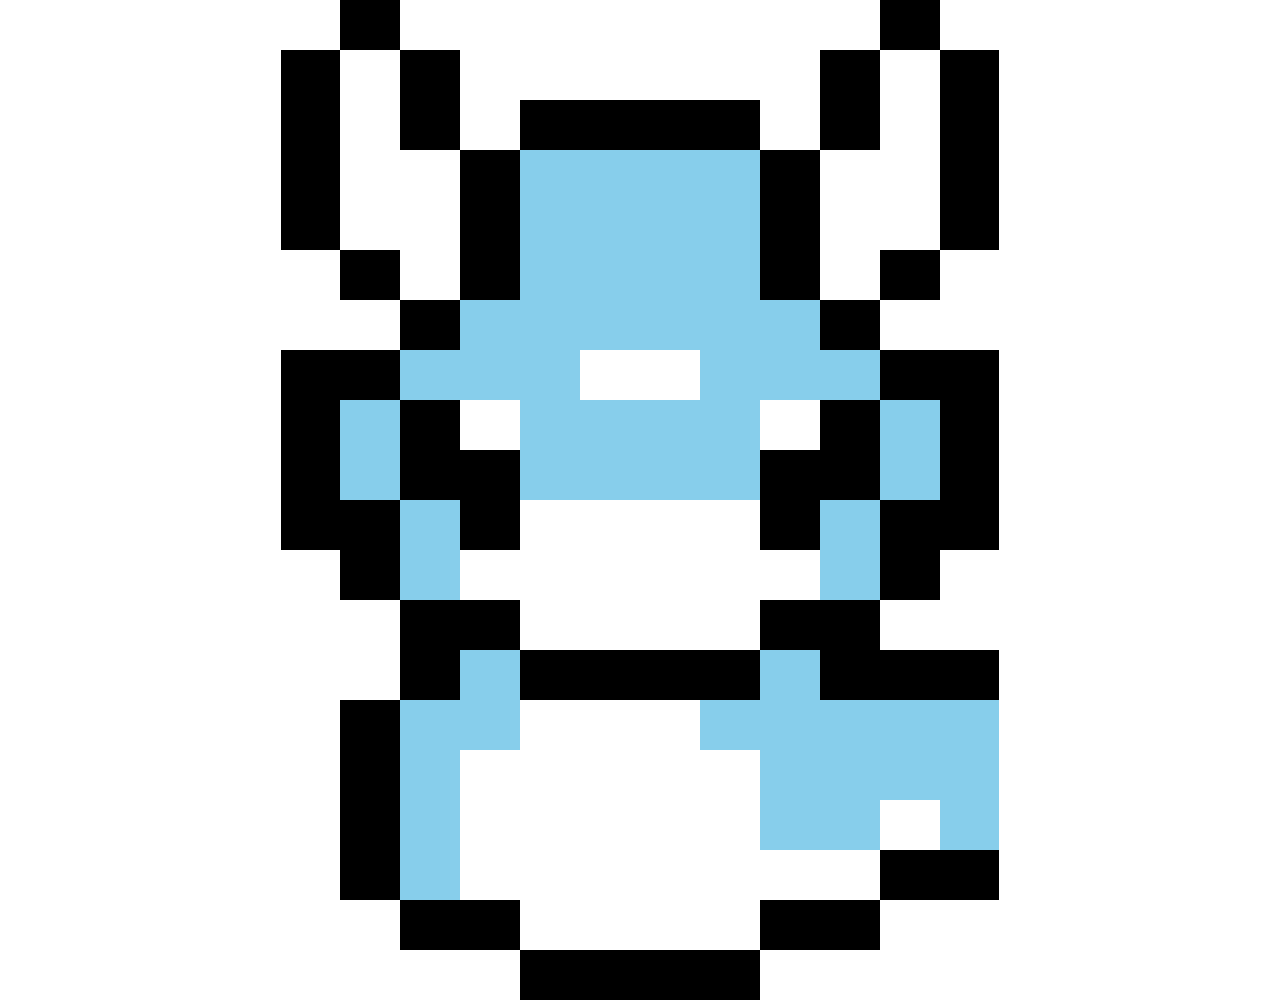
==== bonus/index.html @ 511b1cdf "finished project and added favicon" ====
<!DOCTYPE html>
<html lang="en">
<head>
    <meta charset="UTF-8">
    <meta http-equiv="X-UA-Compatible" content="IE=edge">
    <meta name="viewport" content="width=device-width, initial-scale=1.0">
    <title>Dratini Pixel Art</title>
    <link rel="shortcut icon" href="../bonus/favicon.ico" type="image/x-icon">
    <link rel="icon" href="../bonus/favicon.ico" type="image/x-icon">
    <link rel="stylesheet" href="../bonus/css/12bool.css">
    <link rel="stylesheet" href="../bonus/css/main.css">
</head>
<body>
    <div class="container">
        <div class="row">
            <div class="offset-1"></div>
            <div class="col-1">
                <div class="box black"></div>
            </div>
            <div class="offset-8"></div>
            <div class="col-1">
                <div class="box black"></div>
            </div>
        </div>
        <div class="row">
            <div class="col-1">
                <div class="box black"></div>
            </div>
            <div class="offset-1"></div>
            <div class="col-1">
                <div class="box black"></div>
            </div>
            <div class="offset-6"></div>
            <div class="col-1">
                <div class="box black"></div>
            </div>
            <div class="offset-1"></div>
            <div class="col-1">
                <div class="box black"></div>
            </div>
        </div>
        <div class="row">
            <div class="col-1">
                <div class="box black"></div>
            </div>
            <div class="offset-1"></div>
            <div class="col-1">
                <div class="box black"></div>
            </div>
            <div class="offset-1"></div>
            <div class="col-4">
                <div class="box black"></div>
            </div>
            <div class="offset-1"></div>
            <div class="col-1">
                <div class="box black"></div>
            </div>
            <div class="offset-1"></div>
            <div class="col-1">
                <div class="box black"></div>
            </div>
        </div>
        <div class="row">
            <div class="col-1">
                <div class="box black"></div>
            </div>
            <div class="offset-2"></div>
            <div class="col-1">
                <div class="box black"></div>
            </div>
            <div class="col-4">
                <div class="box blue">
                </div>
            </div>
            <div class="col-1">
                <div class="box black"></div>
            </div>
            <div class="offset-2"></div>
            <div class="col-1">
                <div class="box black"></div>
            </div>
        </div>
        <div class="row">
            <div class="col-1">
                <div class="box black"></div>
            </div>
            <div class="offset-2"></div>
            <div class="col-1">
                <div class="box black"></div>
            </div>
            <div class="col-4">
                <div class="box blue"></div>
            </div>
            <div class="col-1">
                <div class="box black"></div>
            </div>
            <div class="offset-2"></div>
            <div class="col-1">
                <div class="box black"></div>
            </div>
        </div>
        <div class="row">
           <div class="offset-1"></div>
           <div class="col-1">
               <div class="box black"></div>
            </div>
            <div class="offset-1"></div>
            <div class="col-1">
                <div class="box black"></div>
            </div>
            <div class="col-4">
                <div class="box blue"></div>
            </div>
            <div class="col-1">
                <div class="box black"></div>
            </div>
            <div class="offset-1"></div>
            <div class="col-1">
                <div class="box black"></div>
            </div>
            <div class="offset-1"></div>
        </div>
        <div class="row">
            <div class="offset-2"></div>
            <div class="col-1">
                <div class="box black"></div>
            </div>
            <div class="col-6">
                <div class="box blue"></div>
            </div>
            <div class="col-1">
                <div class="box black"></div>
            </div>
            <div class="offset-2"></div>
        </div>
        <div class="row">
            <div class="col-2">
                <div class="box black"></div>
            </div>
            <div class="col-3">
                <div class="box blue"></div>
            </div>
            <div class="offset-2"></div>
            <div class="col-3">
                <div class="box blue"></div>
            </div>
            <div class="col-2">
                <div class="box black"></div>
            </div>
        </div>
        <div class="row">
            <div class="col-1">
                <div class="box black"></div>
            </div>
            <div class="col-1">
                <div class="box blue"></div>
            </div>
            <div class="col-1">
                <div class="box black"></div>
            </div>
            <div class="offset-1"></div>
            <div class="col-4">
                <div class="box blue"></div>
            </div>
            <div class="offset-1"></div>
            <div class="col-1">
                <div class="box black"></div>
            </div>
            <div class="col-1">
                <div class="box blue"></div>
            </div>
            <div class="col-1">
                <div class="box black"></div>
            </div>
        </div>
        <div class="row">
            <div class="col-1">
                <div class="box black"></div>
            </div>
            <div class="col-1">
                <div class="box blue"></div>
            </div>
            <div class="col-2">
                <div class="box black"></div>
            </div>
            <div class="col-4">
                <div class="box blue"></div>
            </div>
            <div class="col-2">
                <div class="box black"></div>
            </div>
            <div class="col-1">
                <div class="box blue"></div>
            </div>
            <div class="col-1">
                <div class="box black"></div>
            </div>
        </div>
        <div class="row">
            <div class="col-2">
                <div class="box black"></div>
            </div>
            <div class="col-1">
                <div class="box blue"></div>
            </div>
            <div class="col-1">
                <div class="box black"></div>
            </div>
            <div class="offset-4"></div>
            <div class="col-1">
                <div class="box black"></div>
            </div>
            <div class="col-1">
                <div class="box blue"></div>
            </div>
            <div class="col-2">
                <div class="box black"></div>
            </div>
        </div>
        <div class="row">
            <div class="offset-1"></div>
            <div class="col-1">
                <div class="box black"></div>
            </div>
            <div class="col-1">
                <div class="box blue"></div>
            </div>
            <div class="offset-6"></div>
            <div class="col-1">
                <div class="box blue"></div>
            </div>
            <div class="col-1">
                <div class="box black"></div>
            </div>
            <div class="offset-1"></div>
        </div>
        <div class="row">
            <div class="offset-2"></div>
            <div class="col-2">
                <div class="box black"></div>
            </div>
            <div class="offset-4"></div>
            <div class="col-2">
                <div class="box black"></div>
            </div>
            <div class="offset-2"></div>
        </div>
        <div class="row">
            <div class="offset-2"></div>
            <div class="col-1">
                <div class="box black"></div>
            </div>
            <div class="col-1">
                <div class="box blue"></div>
            </div>
            <div class="col-4">
                <div class="box black"></div>
            </div>
            <div class="col-1">
                <div class="box blue"></div>
            </div>
            <div class="col-3">
                <div class="box black"></div>
            </div>
        </div>
        <div class="row">
            <div class="offset-1"></div>
            <div class="col-1">
                <div class="box black"></div>
            </div>
            <div class="col-2">
                <div class="box blue"></div>
            </div>
            <div class="offset-3"></div>
            <div class="col-5">
                <div class="box blue"></div>
            </div>
        </div>
        <div class="row">
            <div class="offset-1"></div>
            <div class="col-1">
                <div class="box black"></div>
            </div>
            <div class="col-1">
                <div class="box blue"></div>
            </div>
            <div class="offset-5"></div>
            <div class="col-4">
                <div class="box blue"></div>
            </div>
        </div>
        <div class="row">
            <div class="offset-1"></div>
            <div class="col-1">
                <div class="box black"></div>
            </div>
            <div class="col-1">
                <div class="box blue"></div>
            </div>
            <div class="offset-5"></div>
            <div class="col-2">
                <div class="box blue"></div>
            </div>
            <div class="offset-1"></div>
            <div class="col-1">
                <div class="box blue"></div>
            </div>
        </div>
        <div class="row">
            <div class="offset-1"></div>
            <div class="col-1">
                <div class="box black"></div>
            </div>
            <div class="col-1">
                <div class="box blue"></div>
            </div>
            <div class="offset-7"></div>
            <div class="col-2">
                <div class="box black"></div>
            </div>
        </div>
        <div class="row">
            <div class="offset-2"></div>
            <div class="col-2">
                <div class="box black"></div>
            </div>
            <div class="offset-4"></div>
            <div class="col-2">
                <div class="box black"></div>
            </div>
        </div>
        <div class="row">
            <div class="offset-4"></div>
            <div class="col-4">
                <div class="box black"></div>
            </div>
        </div>
    </div>
</body>
</html>
---- bonus/css/12bool.css ----
*{
    padding: 0;
    margin: 0;
    box-sizing: border-box;
}

/* CONTAINER */
.container{
    max-width: 1170px;
    margin: 0 auto;
}

/* ROW */
.row{
    display: flex;
    flex-direction: row;
    flex-wrap: wrap;
}

/* COLUMNS */
[class*="col-"] {
    flex: 0 0 auto;
}

[class*="col-"].padding-0 {
    padding-left: 0;
    padding-right: 0;
}


/* COLUMN */
.col-12{
    width: 100%;
}
.col-11{
    width: calc((100% / 12) * 11);
}
.col-10{
    width: calc((100% / 12) * 10);
}
.col-9{
    width: calc((100% / 12) * 9);
}
.col-8{
    width: calc((100% / 12) * 8);
}
.col-7{
    width: calc((100% / 12) * 7);
}
.col-6{
    width: 50%;
}
.col-5{
    width: calc((100% / 12) * 5);
}
.col-4{
    width: calc(100% / 3);
}
.col-3{
    width: calc(100% / 4);
}
.col-2{
    width: calc((100% / 12) * 2);
}
.col-1{
    width: calc(100% / 12);
}


/* OFFSET */
.offset-12{
    width: 100%;
}
.offset-11{
    margin-left: calc((100% / 12) * 11);
}
.offset-10{
    margin-left: calc((100% / 12) * 10);
}
.offset-9{
    margin-left: calc((100% / 12) * 9);
}
.offset-8{
    margin-left: calc((100% / 12) * 8);
}
.offset-7{
    margin-left: calc((100% / 12) * 7);
}
.offset-6{
    margin-left: 50%;
}
.offset-5{
    margin-left: calc((100% / 12) * 5);
}
.offset-4{
    margin-left: calc((100% / 12) * 4);
}
.offset-3{
    margin-left: calc((100% / 12) * 3);
}
.offset-2{
    margin-left: calc((100% / 12) * 2);
}
.offset-1{
    margin-left: calc(100% / 12);
}
---- bonus/css/main.css ----
.container {
    max-width: 719px;
    margin: 0 auto;
}

.box {
    height: 50px;
}

.blue {
    background-color: skyblue;
}

.black {
    background-color: black;
}
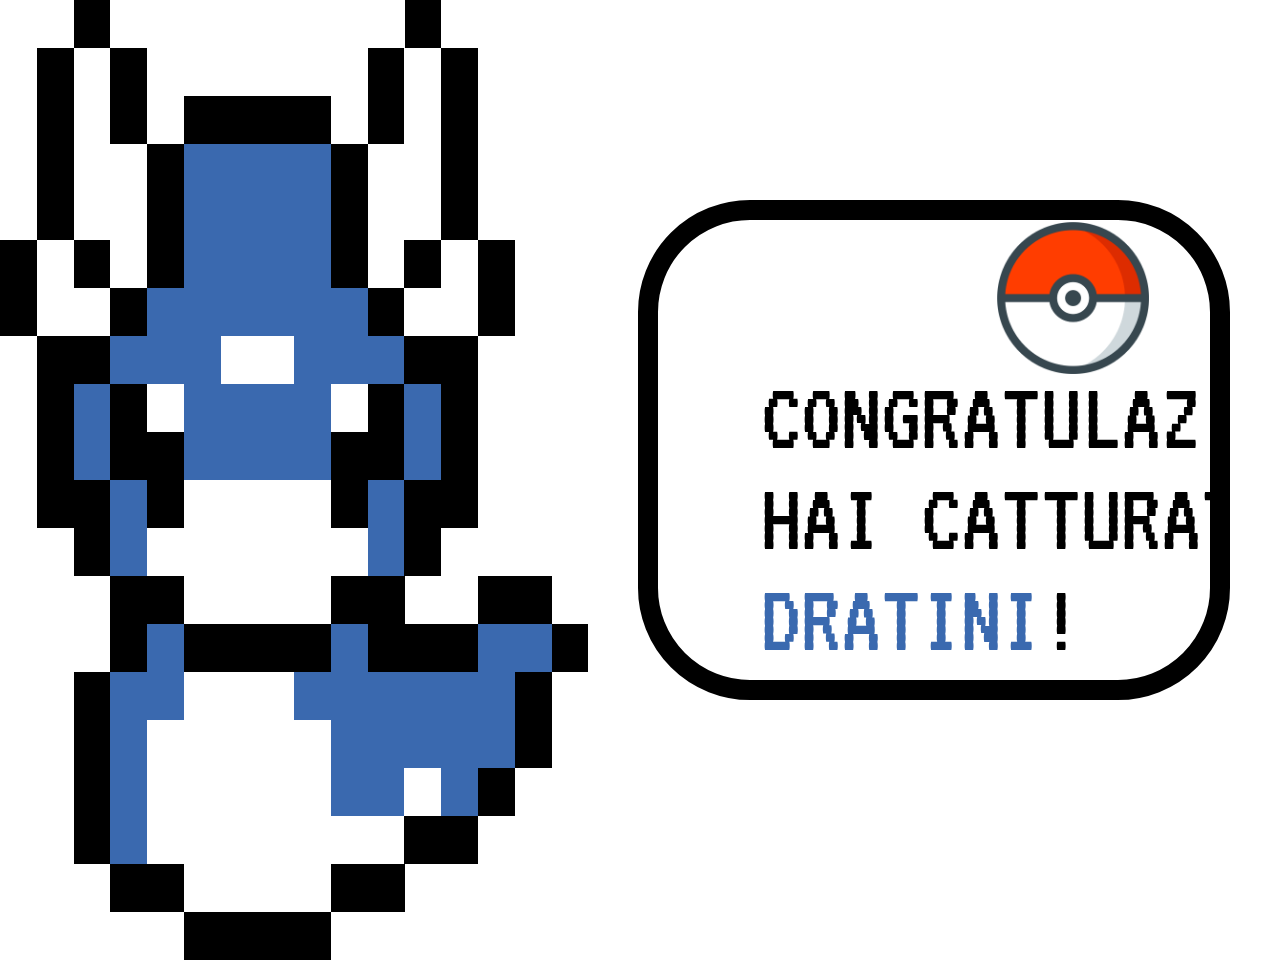
==== commit 39a7eef6: "added capture text and adjusted dimensions" ====
--- a/bonus/index.html
+++ b/bonus/index.html
@@ -7,13 +7,16 @@
     <title>Dratini Pixel Art</title>
     <link rel="shortcut icon" href="../bonus/favicon.ico" type="image/x-icon">
     <link rel="icon" href="../bonus/favicon.ico" type="image/x-icon">
+    <link rel="preconnect" href="https://fonts.googleapis.com">
+    <link rel="preconnect" href="https://fonts.gstatic.com" crossorigin>
+    <link href="https://fonts.googleapis.com/css2?family=VT323&display=swap" rel="stylesheet">
     <link rel="stylesheet" href="../bonus/css/12bool.css">
     <link rel="stylesheet" href="../bonus/css/main.css">
 </head>
 <body>
     <div class="container">
         <div class="row">
-            <div class="offset-1"></div>
+            <div class="offset-2"></div>
             <div class="col-1">
                 <div class="box black"></div>
             </div>
@@ -23,6 +26,7 @@
             </div>
         </div>
         <div class="row">
+            <div class="offset-1"></div>
             <div class="col-1">
                 <div class="box black"></div>
             </div>
@@ -40,27 +44,29 @@
             </div>
         </div>
         <div class="row">
-            <div class="col-1">
-                <div class="box black"></div>
-            </div>
-            <div class="offset-1"></div>
-            <div class="col-1">
-                <div class="box black"></div>
-            </div>
-            <div class="offset-1"></div>
-            <div class="col-4">
-                <div class="box black"></div>
-            </div>
-            <div class="offset-1"></div>
-            <div class="col-1">
-                <div class="box black"></div>
-            </div>
-            <div class="offset-1"></div>
-            <div class="col-1">
-                <div class="box black"></div>
-            </div>
-        </div>
-        <div class="row">
+            <div class="offset-1"></div>
+            <div class="col-1">
+                <div class="box black"></div>
+            </div>
+            <div class="offset-1"></div>
+            <div class="col-1">
+                <div class="box black"></div>
+            </div>
+            <div class="offset-1"></div>
+            <div class="col-4">
+                <div class="box black"></div>
+            </div>
+            <div class="offset-1"></div>
+            <div class="col-1">
+                <div class="box black"></div>
+            </div>
+            <div class="offset-1"></div>
+            <div class="col-1">
+                <div class="box black"></div>
+            </div>
+        </div>
+        <div class="row">
+            <div class="offset-1"></div>
             <div class="col-1">
                 <div class="box black"></div>
             </div>
@@ -81,25 +87,29 @@
             </div>
         </div>
         <div class="row">
-            <div class="col-1">
-                <div class="box black"></div>
-            </div>
-            <div class="offset-2"></div>
-            <div class="col-1">
-                <div class="box black"></div>
-            </div>
-            <div class="col-4">
-                <div class="box blue"></div>
-            </div>
-            <div class="col-1">
-                <div class="box black"></div>
-            </div>
-            <div class="offset-2"></div>
-            <div class="col-1">
-                <div class="box black"></div>
-            </div>
-        </div>
-        <div class="row">
+            <div class="offset-1"></div>
+            <div class="col-1">
+                <div class="box black"></div>
+            </div>
+            <div class="offset-2"></div>
+            <div class="col-1">
+                <div class="box black"></div>
+            </div>
+            <div class="col-4">
+                <div class="box blue"></div>
+            </div>
+            <div class="col-1">
+                <div class="box black"></div>
+            </div>
+            <div class="offset-2"></div>
+            <div class="col-1">
+                <div class="box black"></div>
+            </div>
+        </div>
+        <div class="row">
+            <div class="col-1">
+                <div class="box black"></div>
+            </div>
            <div class="offset-1"></div>
            <div class="col-1">
                <div class="box black"></div>
@@ -119,8 +129,14 @@
                 <div class="box black"></div>
             </div>
             <div class="offset-1"></div>
-        </div>
-        <div class="row">
+            <div class="col-1">
+                <div class="box black"></div>
+            </div>
+        </div>
+        <div class="row">
+            <div class="col-1">
+                <div class="box black"></div>
+            </div>
             <div class="offset-2"></div>
             <div class="col-1">
                 <div class="box black"></div>
@@ -132,8 +148,12 @@
                 <div class="box black"></div>
             </div>
             <div class="offset-2"></div>
-        </div>
-        <div class="row">
+            <div class="col-1">
+                <div class="box black"></div>
+            </div>
+        </div>
+        <div class="row">
+            <div class="offset-1"></div>
             <div class="col-2">
                 <div class="box black"></div>
             </div>
@@ -149,54 +169,57 @@
             </div>
         </div>
         <div class="row">
-            <div class="col-1">
-                <div class="box black"></div>
-            </div>
-            <div class="col-1">
-                <div class="box blue"></div>
-            </div>
-            <div class="col-1">
-                <div class="box black"></div>
-            </div>
-            <div class="offset-1"></div>
-            <div class="col-4">
-                <div class="box blue"></div>
-            </div>
-            <div class="offset-1"></div>
-            <div class="col-1">
-                <div class="box black"></div>
-            </div>
-            <div class="col-1">
-                <div class="box blue"></div>
-            </div>
-            <div class="col-1">
-                <div class="box black"></div>
-            </div>
-        </div>
-        <div class="row">
-            <div class="col-1">
-                <div class="box black"></div>
-            </div>
-            <div class="col-1">
-                <div class="box blue"></div>
-            </div>
-            <div class="col-2">
-                <div class="box black"></div>
-            </div>
-            <div class="col-4">
-                <div class="box blue"></div>
-            </div>
-            <div class="col-2">
-                <div class="box black"></div>
-            </div>
-            <div class="col-1">
-                <div class="box blue"></div>
-            </div>
-            <div class="col-1">
-                <div class="box black"></div>
-            </div>
-        </div>
-        <div class="row">
+            <div class="offset-1"></div>
+            <div class="col-1">
+                <div class="box black"></div>
+            </div>
+            <div class="col-1">
+                <div class="box blue"></div>
+            </div>
+            <div class="col-1">
+                <div class="box black"></div>
+            </div>
+            <div class="offset-1"></div>
+            <div class="col-4">
+                <div class="box blue"></div>
+            </div>
+            <div class="offset-1"></div>
+            <div class="col-1">
+                <div class="box black"></div>
+            </div>
+            <div class="col-1">
+                <div class="box blue"></div>
+            </div>
+            <div class="col-1">
+                <div class="box black"></div>
+            </div>
+        </div>
+        <div class="row">
+            <div class="offset-1"></div>
+            <div class="col-1">
+                <div class="box black"></div>
+            </div>
+            <div class="col-1">
+                <div class="box blue"></div>
+            </div>
+            <div class="col-2">
+                <div class="box black"></div>
+            </div>
+            <div class="col-4">
+                <div class="box blue"></div>
+            </div>
+            <div class="col-2">
+                <div class="box black"></div>
+            </div>
+            <div class="col-1">
+                <div class="box blue"></div>
+            </div>
+            <div class="col-1">
+                <div class="box black"></div>
+            </div>
+        </div>
+        <div class="row">
+            <div class="offset-1"></div>
             <div class="col-2">
                 <div class="box black"></div>
             </div>
@@ -218,7 +241,7 @@
             </div>
         </div>
         <div class="row">
-            <div class="offset-1"></div>
+            <div class="offset-2"></div>
             <div class="col-1">
                 <div class="box black"></div>
             </div>
@@ -235,7 +258,7 @@
             <div class="offset-1"></div>
         </div>
         <div class="row">
-            <div class="offset-2"></div>
+            <div class="offset-3"></div>
             <div class="col-2">
                 <div class="box black"></div>
             </div>
@@ -244,9 +267,12 @@
                 <div class="box black"></div>
             </div>
             <div class="offset-2"></div>
-        </div>
-        <div class="row">
-            <div class="offset-2"></div>
+            <div class="col-2">
+                <div class="box black"></div>
+            </div>
+        </div>
+        <div class="row">
+            <div class="offset-3"></div>
             <div class="col-1">
                 <div class="box black"></div>
             </div>
@@ -262,9 +288,15 @@
             <div class="col-3">
                 <div class="box black"></div>
             </div>
-        </div>
-        <div class="row">
-            <div class="offset-1"></div>
+            <div class="col-2">
+                <div class="box blue"></div>
+            </div>
+            <div class="col-1">
+                <div class="box black"></div>
+            </div>
+        </div>
+        <div class="row">
+            <div class="offset-2"></div>
             <div class="col-1">
                 <div class="box black"></div>
             </div>
@@ -272,12 +304,31 @@
                 <div class="box blue"></div>
             </div>
             <div class="offset-3"></div>
+            <div class="col-6">
+                <div class="box blue"></div>
+            </div>
+            <div class="col-1">
+                <div class="box black"></div>
+            </div>
+        </div>
+        <div class="row">
+            <div class="offset-2"></div>
+            <div class="col-1">
+                <div class="box black"></div>
+            </div>
+            <div class="col-1">
+                <div class="box blue"></div>
+            </div>
+            <div class="offset-5"></div>
             <div class="col-5">
                 <div class="box blue"></div>
             </div>
-        </div>
-        <div class="row">
-            <div class="offset-1"></div>
+            <div class="col-1">
+                <div class="box black"></div>
+            </div>
+        </div>
+        <div class="row">
+            <div class="offset-2"></div>
             <div class="col-1">
                 <div class="box black"></div>
             </div>
@@ -285,55 +336,53 @@
                 <div class="box blue"></div>
             </div>
             <div class="offset-5"></div>
-            <div class="col-4">
-                <div class="box blue"></div>
-            </div>
-        </div>
-        <div class="row">
-            <div class="offset-1"></div>
-            <div class="col-1">
-                <div class="box black"></div>
-            </div>
-            <div class="col-1">
-                <div class="box blue"></div>
-            </div>
+            <div class="col-2">
+                <div class="box blue"></div>
+            </div>
+            <div class="offset-1"></div>
+            <div class="col-1">
+                <div class="box blue"></div>
+            </div>
+            <div class="col-1">
+                <div class="box black"></div>
+            </div>
+        </div>
+        <div class="row">
+            <div class="offset-2"></div>
+            <div class="col-1">
+                <div class="box black"></div>
+            </div>
+            <div class="col-1">
+                <div class="box blue"></div>
+            </div>
+            <div class="offset-7"></div>
+            <div class="col-2">
+                <div class="box black"></div>
+            </div>
+        </div>
+        <div class="row">
+            <div class="offset-3"></div>
+            <div class="col-2">
+                <div class="box black"></div>
+            </div>
+            <div class="offset-4"></div>
+            <div class="col-2">
+                <div class="box black"></div>
+            </div>
+        </div>
+        <div class="row">
             <div class="offset-5"></div>
-            <div class="col-2">
-                <div class="box blue"></div>
-            </div>
-            <div class="offset-1"></div>
-            <div class="col-1">
-                <div class="box blue"></div>
-            </div>
-        </div>
-        <div class="row">
-            <div class="offset-1"></div>
-            <div class="col-1">
-                <div class="box black"></div>
-            </div>
-            <div class="col-1">
-                <div class="box blue"></div>
-            </div>
-            <div class="offset-7"></div>
-            <div class="col-2">
-                <div class="box black"></div>
-            </div>
-        </div>
-        <div class="row">
-            <div class="offset-2"></div>
-            <div class="col-2">
-                <div class="box black"></div>
-            </div>
-            <div class="offset-4"></div>
-            <div class="col-2">
-                <div class="box black"></div>
-            </div>
-        </div>
-        <div class="row">
-            <div class="offset-4"></div>
-            <div class="col-4">
-                <div class="box black"></div>
-            </div>
+            <div class="col-4">
+                <div class="box black"></div>
+            </div>
+        </div>
+    </div>
+    <div class="container-text flex text">
+        <div class="flex posrelative">
+            <div class="capture">
+                CONGRATULAZIONI! HAI CATTURATO <span>DRATINI</span>!
+            </div>
+            <img class="ball posabsolute" src=".//15-158271_pokeball-icon.png" alt="">
         </div>
     </div>
 </body>
--- a/bonus/css/12bool.css
+++ b/bonus/css/12bool.css
@@ -7,7 +7,7 @@
 /* CONTAINER */
 .container{
     max-width: 1170px;
-    margin: 0 auto;
+    /* margin: 0 auto; */
 }
 
 /* ROW */
@@ -18,7 +18,7 @@
 }
 
 /* COLUMNS */
-[class*="col-"] {
+    [class*="col-"] {
     flex: 0 0 auto;
 }
 
@@ -29,78 +29,102 @@
 
 
 /* COLUMN */
+.col-16{
+    width: calc((100% / 16) * 16);
+}
+.col-15{
+    width: calc((100% / 16) * 15);
+}
+.col-14{
+    width: calc((100% / 16) * 14);
+}
+.col-13{
+    width: calc((100% / 16) * 13);
+}
 .col-12{
-    width: 100%;
+    width: calc((100% / 16) * 12);
 }
 .col-11{
-    width: calc((100% / 12) * 11);
+    width: calc((100% / 16) * 11);
 }
 .col-10{
-    width: calc((100% / 12) * 10);
+    width: calc((100% / 16) * 10);
 }
 .col-9{
-    width: calc((100% / 12) * 9);
+    width: calc((100% / 16) * 9);
 }
 .col-8{
-    width: calc((100% / 12) * 8);
+    width: calc((100% / 16) * 8);
 }
 .col-7{
-    width: calc((100% / 12) * 7);
+    width: calc((100% / 16) * 7);
 }
 .col-6{
-    width: 50%;
+    width: calc((100% / 16) * 6);
 }
 .col-5{
-    width: calc((100% / 12) * 5);
+    width: calc((100% / 16) * 5);
 }
 .col-4{
-    width: calc(100% / 3);
+    width: calc((100% / 16) * 4);
 }
 .col-3{
-    width: calc(100% / 4);
+    width: calc((100% / 16) * 3);
 }
 .col-2{
-    width: calc((100% / 12) * 2);
+    width: calc((100% / 16) * 2);
 }
 .col-1{
-    width: calc(100% / 12);
+    width: calc(100% / 16);
 }
 
 
 /* OFFSET */
+.offset-16{
+    margin-left: calc((100% / 16) * 16);
+}
+.offset-15{
+    margin-left: calc((100% / 16) * 15);
+}
+.offset-14{
+    margin-left: calc((100% / 16) * 14);
+}
+.offset-13{
+    margin-left: calc((100% / 16) * 13);
+}
 .offset-12{
-    width: 100%;
+    margin-left: calc((100% / 16) * 12);
 }
 .offset-11{
-    margin-left: calc((100% / 12) * 11);
+    margin-left: calc((100% / 16) * 11);
 }
 .offset-10{
-    margin-left: calc((100% / 12) * 10);
+    margin-left: calc((100% / 16) * 10);
 }
 .offset-9{
-    margin-left: calc((100% / 12) * 9);
+    margin-left: calc((100% / 16) * 9);
 }
 .offset-8{
-    margin-left: calc((100% / 12) * 8);
+    margin-left: calc((100% / 16) * 8);
 }
 .offset-7{
-    margin-left: calc((100% / 12) * 7);
+    margin-left: calc((100% / 16) * 7);
 }
 .offset-6{
-    margin-left: 50%;
+    margin-left: calc((100% / 16) * 6);
 }
 .offset-5{
-    margin-left: calc((100% / 12) * 5);
+    margin-left: calc((100% / 16) * 5);
 }
 .offset-4{
-    margin-left: calc((100% / 12) * 4);
+    margin-left: calc((100% / 16) * 4);
 }
 .offset-3{
-    margin-left: calc((100% / 12) * 3);
+    margin-left: calc((100% / 16) * 3);
 }
 .offset-2{
-    margin-left: calc((100% / 12) * 2);
+    margin-left: calc((100% / 16) * 2);
 }
 .offset-1{
-    margin-left: calc(100% / 12);
+    margin-left: calc(100% / 16);
 }--- a/bonus/css/main.css
+++ b/bonus/css/main.css
@@ -1,14 +1,64 @@
+* {
+    font-family: 'VT323', monospace;
+}
+
+body {
+    display: flex;
+}
+
 .container {
-    max-width: 719px;
-    margin: 0 auto;
+    width: 50%;
+    max-height: 100vh;
+    /* margin: 0 auto; */
+}
+
+.container-text {
+    width: 50%;
+    height: 500px;
+    margin: 0 50px;
+    border-radius: 112px;
+}
+
+.capture {
+    padding: 10px 103px;
+}
+
+.flex {
+    display: flex;
+}
+
+.text {
+    font-size: 101px;
+    border: 20px solid black;
+    align-self: center;
+    overflow: auto;
+    align-items: end;
+}
+
+span {
+    color: #3A69AF;
+}
+
+.posrelative {
+    position: relative;
+}
+
+.posabsolute {
+    position: absolute;
+    top: -135px;
+    right: 42%;
+}
+
+.ball {
+    width: 18%;
 }
 
 .box {
-    height: 50px;
+    height: 48px;
 }
 
 .blue {
-    background-color: skyblue;
+    background-color: #3A69AF;
 }
 
 .black {
